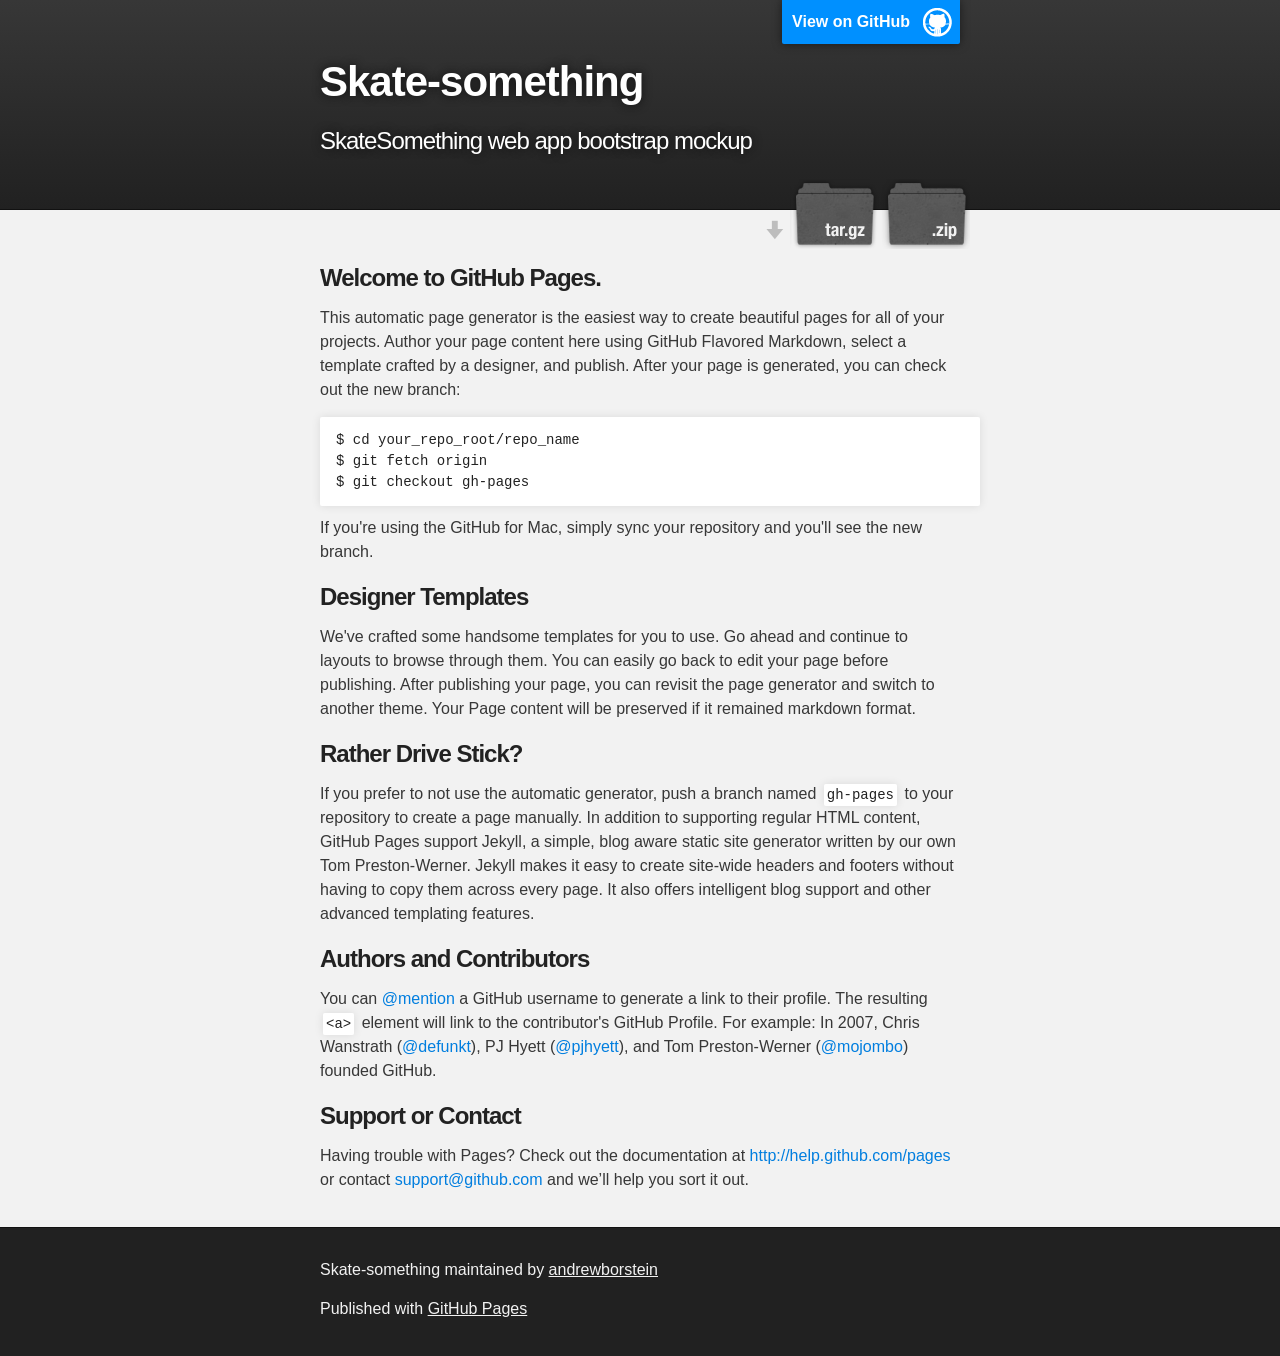
==== index.html @ f6f895ea "Create gh-pages branch via GitHub" ====
<!DOCTYPE html>
<html>

  <head>
    <meta charset='utf-8' />
    <meta http-equiv="X-UA-Compatible" content="chrome=1" />
    <meta name="description" content="Skate-something : SkateSomething web app bootstrap mockup" />

    <link rel="stylesheet" type="text/css" media="screen" href="stylesheets/stylesheet.css">

    <title>Skate-something</title>
  </head>

  <body>

    <!-- HEADER -->
    <div id="header_wrap" class="outer">
        <header class="inner">
          <a id="forkme_banner" href="https://github.com/andrewborstein/skate-something">View on GitHub</a>

          <h1 id="project_title">Skate-something</h1>
          <h2 id="project_tagline">SkateSomething web app bootstrap mockup</h2>

            <section id="downloads">
              <a class="zip_download_link" href="https://github.com/andrewborstein/skate-something/zipball/master">Download this project as a .zip file</a>
              <a class="tar_download_link" href="https://github.com/andrewborstein/skate-something/tarball/master">Download this project as a tar.gz file</a>
            </section>
        </header>
    </div>

    <!-- MAIN CONTENT -->
    <div id="main_content_wrap" class="outer">
      <section id="main_content" class="inner">
        <h3>
<a name="welcome-to-github-pages" class="anchor" href="#welcome-to-github-pages"><span class="octicon octicon-link"></span></a>Welcome to GitHub Pages.</h3>

<p>This automatic page generator is the easiest way to create beautiful pages for all of your projects. Author your page content here using GitHub Flavored Markdown, select a template crafted by a designer, and publish. After your page is generated, you can check out the new branch:</p>

<pre><code>$ cd your_repo_root/repo_name
$ git fetch origin
$ git checkout gh-pages
</code></pre>

<p>If you're using the GitHub for Mac, simply sync your repository and you'll see the new branch.</p>

<h3>
<a name="designer-templates" class="anchor" href="#designer-templates"><span class="octicon octicon-link"></span></a>Designer Templates</h3>

<p>We've crafted some handsome templates for you to use. Go ahead and continue to layouts to browse through them. You can easily go back to edit your page before publishing. After publishing your page, you can revisit the page generator and switch to another theme. Your Page content will be preserved if it remained markdown format.</p>

<h3>
<a name="rather-drive-stick" class="anchor" href="#rather-drive-stick"><span class="octicon octicon-link"></span></a>Rather Drive Stick?</h3>

<p>If you prefer to not use the automatic generator, push a branch named <code>gh-pages</code> to your repository to create a page manually. In addition to supporting regular HTML content, GitHub Pages support Jekyll, a simple, blog aware static site generator written by our own Tom Preston-Werner. Jekyll makes it easy to create site-wide headers and footers without having to copy them across every page. It also offers intelligent blog support and other advanced templating features.</p>

<h3>
<a name="authors-and-contributors" class="anchor" href="#authors-and-contributors"><span class="octicon octicon-link"></span></a>Authors and Contributors</h3>

<p>You can <a href="https://github.com/blog/821" class="user-mention">@mention</a> a GitHub username to generate a link to their profile. The resulting <code>&lt;a&gt;</code> element will link to the contributor's GitHub Profile. For example: In 2007, Chris Wanstrath (<a href="https://github.com/defunkt" class="user-mention">@defunkt</a>), PJ Hyett (<a href="https://github.com/pjhyett" class="user-mention">@pjhyett</a>), and Tom Preston-Werner (<a href="https://github.com/mojombo" class="user-mention">@mojombo</a>) founded GitHub.</p>

<h3>
<a name="support-or-contact" class="anchor" href="#support-or-contact"><span class="octicon octicon-link"></span></a>Support or Contact</h3>

<p>Having trouble with Pages? Check out the documentation at <a href="http://help.github.com/pages">http://help.github.com/pages</a> or contact <a href="mailto:support@github.com">support@github.com</a> and we’ll help you sort it out.</p>
      </section>
    </div>

    <!-- FOOTER  -->
    <div id="footer_wrap" class="outer">
      <footer class="inner">
        <p class="copyright">Skate-something maintained by <a href="https://github.com/andrewborstein">andrewborstein</a></p>
        <p>Published with <a href="http://pages.github.com">GitHub Pages</a></p>
      </footer>
    </div>

    

  </body>
</html>
---- stylesheets/stylesheet.css ----
/*******************************************************************************
Slate Theme for GitHub Pages
by Jason Costello, @jsncostello
*******************************************************************************/

@import url(pygment_trac.css);

/*******************************************************************************
MeyerWeb Reset
*******************************************************************************/

html, body, div, span, applet, object, iframe,
h1, h2, h3, h4, h5, h6, p, blockquote, pre,
a, abbr, acronym, address, big, cite, code,
del, dfn, em, img, ins, kbd, q, s, samp,
small, strike, strong, sub, sup, tt, var,
b, u, i, center,
dl, dt, dd, ol, ul, li,
fieldset, form, label, legend,
table, caption, tbody, tfoot, thead, tr, th, td,
article, aside, canvas, details, embed,
figure, figcaption, footer, header, hgroup,
menu, nav, output, ruby, section, summary,
time, mark, audio, video {
  margin: 0;
  padding: 0;
  border: 0;
  font: inherit;
  vertical-align: baseline;
}

/* HTML5 display-role reset for older browsers */
article, aside, details, figcaption, figure,
footer, header, hgroup, menu, nav, section {
  display: block;
}

ol, ul {
  list-style: none;
}

table {
  border-collapse: collapse;
  border-spacing: 0;
}

/*******************************************************************************
Theme Styles
*******************************************************************************/

body {
  box-sizing: border-box;
  color:#373737;
  background: #212121;
  font-size: 16px;
  font-family: 'Myriad Pro', Calibri, Helvetica, Arial, sans-serif;
  line-height: 1.5;
  -webkit-font-smoothing: antialiased;
}

h1, h2, h3, h4, h5, h6 {
  margin: 10px 0;
  font-weight: 700;
  color:#222222;
  font-family: 'Lucida Grande', 'Calibri', Helvetica, Arial, sans-serif;
  letter-spacing: -1px;
}

h1 {
  font-size: 36px;
  font-weight: 700;
}

h2 {
  padding-bottom: 10px;
  font-size: 32px;
  background: url('../images/bg_hr.png') repeat-x bottom;
}

h3 {
  font-size: 24px;
}

h4 {
  font-size: 21px;
}

h5 {
  font-size: 18px;
}

h6 {
  font-size: 16px;
}

p {
  margin: 10px 0 15px 0;
}

footer p {
  color: #f2f2f2;
}

a {
  text-decoration: none;
  color: #007edf;
  text-shadow: none;

  transition: color 0.5s ease;
  transition: text-shadow 0.5s ease;
  -webkit-transition: color 0.5s ease;
  -webkit-transition: text-shadow 0.5s ease;
  -moz-transition: color 0.5s ease;
  -moz-transition: text-shadow 0.5s ease;
  -o-transition: color 0.5s ease;
  -o-transition: text-shadow 0.5s ease;
  -ms-transition: color 0.5s ease;
  -ms-transition: text-shadow 0.5s ease;
}

a:hover, a:focus {text-decoration: underline;}

footer a {
  color: #F2F2F2;
  text-decoration: underline;
}

em {
  font-style: italic;
}

strong {
  font-weight: bold;
}

img {
  position: relative;
  margin: 0 auto;
  max-width: 739px;
  padding: 5px;
  margin: 10px 0 10px 0;
  border: 1px solid #ebebeb;

  box-shadow: 0 0 5px #ebebeb;
  -webkit-box-shadow: 0 0 5px #ebebeb;
  -moz-box-shadow: 0 0 5px #ebebeb;
  -o-box-shadow: 0 0 5px #ebebeb;
  -ms-box-shadow: 0 0 5px #ebebeb;
}

p img {
  display: inline;
  margin: 0;
  padding: 0;
  vertical-align: middle;
  text-align: center;
  border: none;
}

pre, code {
  width: 100%;
  color: #222;
  background-color: #fff;

  font-family: Monaco, "Bitstream Vera Sans Mono", "Lucida Console", Terminal, monospace;
  font-size: 14px;

  border-radius: 2px;
  -moz-border-radius: 2px;
  -webkit-border-radius: 2px;
}

pre {
  width: 100%;
  padding: 10px;
  box-shadow: 0 0 10px rgba(0,0,0,.1);
  overflow: auto;
}

code {
  padding: 3px;
  margin: 0 3px;
  box-shadow: 0 0 10px rgba(0,0,0,.1);
}

pre code {
  display: block;
  box-shadow: none;
}

blockquote {
  color: #666;
  margin-bottom: 20px;
  padding: 0 0 0 20px;
  border-left: 3px solid #bbb;
}


ul, ol, dl {
  margin-bottom: 15px
}

ul {
  list-style: inside;
  padding-left: 20px;
}

ol {
  list-style: decimal inside;
  padding-left: 20px;
}

dl dt {
  font-weight: bold;
}

dl dd {
  padding-left: 20px;
  font-style: italic;
}

dl p {
  padding-left: 20px;
  font-style: italic;
}

hr {
  height: 1px;
  margin-bottom: 5px;
  border: none;
  background: url('../images/bg_hr.png') repeat-x center;
}

table {
  border: 1px solid #373737;
  margin-bottom: 20px;
  text-align: left;
 }

th {
  font-family: 'Lucida Grande', 'Helvetica Neue', Helvetica, Arial, sans-serif;
  padding: 10px;
  background: #373737;
  color: #fff;
 }

td {
  padding: 10px;
  border: 1px solid #373737;
 }

form {
  background: #f2f2f2;
  padding: 20px;
}

/*******************************************************************************
Full-Width Styles
*******************************************************************************/

.outer {
  width: 100%;
}

.inner {
  position: relative;
  max-width: 640px;
  padding: 20px 10px;
  margin: 0 auto;
}

#forkme_banner {
  display: block;
  position: absolute;
  top:0;
  right: 10px;
  z-index: 10;
  padding: 10px 50px 10px 10px;
  color: #fff;
  background: url('../images/blacktocat.png') #0090ff no-repeat 95% 50%;
  font-weight: 700;
  box-shadow: 0 0 10px rgba(0,0,0,.5);
  border-bottom-left-radius: 2px;
  border-bottom-right-radius: 2px;
}

#header_wrap {
  background: #212121;
  background: -moz-linear-gradient(top, #373737, #212121);
  background: -webkit-linear-gradient(top, #373737, #212121);
  background: -ms-linear-gradient(top, #373737, #212121);
  background: -o-linear-gradient(top, #373737, #212121);
  background: linear-gradient(top, #373737, #212121);
}

#header_wrap .inner {
  padding: 50px 10px 30px 10px;
}

#project_title {
  margin: 0;
  color: #fff;
  font-size: 42px;
  font-weight: 700;
  text-shadow: #111 0px 0px 10px;
}

#project_tagline {
  color: #fff;
  font-size: 24px;
  font-weight: 300;
  background: none;
  text-shadow: #111 0px 0px 10px;
}

#downloads {
  position: absolute;
  width: 210px;
  z-index: 10;
  bottom: -40px;
  right: 0;
  height: 70px;
  background: url('../images/icon_download.png') no-repeat 0% 90%;
}

.zip_download_link {
  display: block;
  float: right;
  width: 90px;
  height:70px;
  text-indent: -5000px;
  overflow: hidden;
  background: url(../images/sprite_download.png) no-repeat bottom left;
}

.tar_download_link {
  display: block;
  float: right;
  width: 90px;
  height:70px;
  text-indent: -5000px;
  overflow: hidden;
  background: url(../images/sprite_download.png) no-repeat bottom right;
  margin-left: 10px;
}

.zip_download_link:hover {
  background: url(../images/sprite_download.png) no-repeat top left;
}

.tar_download_link:hover {
  background: url(../images/sprite_download.png) no-repeat top right;
}

#main_content_wrap {
  background: #f2f2f2;
  border-top: 1px solid #111;
  border-bottom: 1px solid #111;
}

#main_content {
  padding-top: 40px;
}

#footer_wrap {
  background: #212121;
}



/*******************************************************************************
Small Device Styles
*******************************************************************************/

@media screen and (max-width: 480px) {
  body {
    font-size:14px;
  }

  #downloads {
    display: none;
  }

  .inner {
    min-width: 320px;
    max-width: 480px;
  }

  #project_title {
  font-size: 32px;
  }

  h1 {
    font-size: 28px;
  }

  h2 {
    font-size: 24px;
  }

  h3 {
    font-size: 21px;
  }

  h4 {
    font-size: 18px;
  }

  h5 {
    font-size: 14px;
  }

  h6 {
    font-size: 12px;
  }

  code, pre {
    min-width: 320px;
    max-width: 480px;
    font-size: 11px;
  }

}
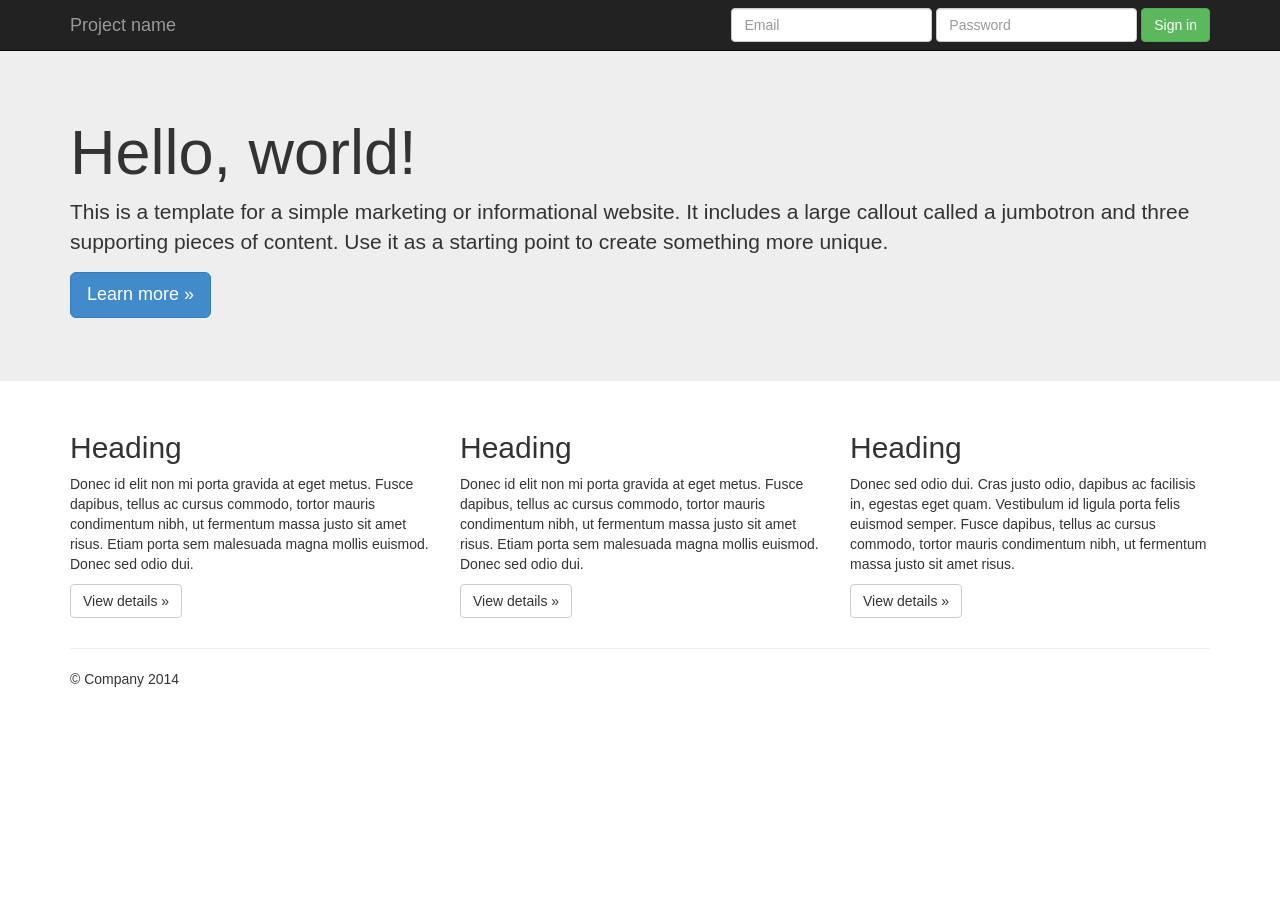
==== commit 029774b0: "Changed from CDN to Hosted Scripts" ====
--- a/index.html
+++ b/index.html
@@ -1,79 +1,103 @@
+
 <!DOCTYPE html>
-<html>
+<html lang="en">
+  <head>
+    <meta charset="utf-8">
+    <meta http-equiv="X-UA-Compatible" content="IE=edge">
+    <meta name="viewport" content="width=device-width, initial-scale=1">
+    <meta name="description" content="">
+    <meta name="author" content="">
+    <link rel="shortcut icon" href="../../assets/ico/favicon.ico">
 
-  <head>
-    <meta charset='utf-8' />
-    <meta http-equiv="X-UA-Compatible" content="chrome=1" />
-    <meta name="description" content="Skate-something : SkateSomething web app bootstrap mockup" />
+    <title>Jumbotron Template for Bootstrap</title>
 
-    <link rel="stylesheet" type="text/css" media="screen" href="stylesheets/stylesheet.css">
+    <!-- Custom styles for this template -->
+    <link href="css/bootstrap.min.css" rel="stylesheet">
 
-    <title>Skate-something</title>
+    <!-- Custom styles for this template -->
+    <link href="css/jumbotron.css" rel="stylesheet">
+
+    <!-- Just for debugging purposes. Don't actually copy this line! -->
+    <!--[if lt IE 9]><script src="../../assets/js/ie8-responsive-file-warning.js"></script><![endif]-->
+
+    <!-- HTML5 shim and Respond.js IE8 support of HTML5 elements and media queries -->
+    <!--[if lt IE 9]>
+      <script src="https://oss.maxcdn.com/libs/html5shiv/3.7.0/html5shiv.js"></script>
+      <script src="https://oss.maxcdn.com/libs/respond.js/1.4.2/respond.min.js"></script>
+    <![endif]-->
   </head>
 
   <body>
 
-    <!-- HEADER -->
-    <div id="header_wrap" class="outer">
-        <header class="inner">
-          <a id="forkme_banner" href="https://github.com/andrewborstein/skate-something">View on GitHub</a>
-
-          <h1 id="project_title">Skate-something</h1>
-          <h2 id="project_tagline">SkateSomething web app bootstrap mockup</h2>
-
-            <section id="downloads">
-              <a class="zip_download_link" href="https://github.com/andrewborstein/skate-something/zipball/master">Download this project as a .zip file</a>
-              <a class="tar_download_link" href="https://github.com/andrewborstein/skate-something/tarball/master">Download this project as a tar.gz file</a>
-            </section>
-        </header>
+    <div class="navbar navbar-inverse navbar-fixed-top" role="navigation">
+      <div class="container">
+        <div class="navbar-header">
+          <button type="button" class="navbar-toggle" data-toggle="collapse" data-target=".navbar-collapse">
+            <span class="sr-only">Toggle navigation</span>
+            <span class="icon-bar"></span>
+            <span class="icon-bar"></span>
+            <span class="icon-bar"></span>
+          </button>
+          <a class="navbar-brand" href="#">Project name</a>
+        </div>
+        <div class="navbar-collapse collapse">
+          <form class="navbar-form navbar-right" role="form">
+            <div class="form-group">
+              <input type="text" placeholder="Email" class="form-control">
+            </div>
+            <div class="form-group">
+              <input type="password" placeholder="Password" class="form-control">
+            </div>
+            <button type="submit" class="btn btn-success">Sign in</button>
+          </form>
+        </div><!--/.navbar-collapse -->
+      </div>
     </div>
 
-    <!-- MAIN CONTENT -->
-    <div id="main_content_wrap" class="outer">
-      <section id="main_content" class="inner">
-        <h3>
-<a name="welcome-to-github-pages" class="anchor" href="#welcome-to-github-pages"><span class="octicon octicon-link"></span></a>Welcome to GitHub Pages.</h3>
-
-<p>This automatic page generator is the easiest way to create beautiful pages for all of your projects. Author your page content here using GitHub Flavored Markdown, select a template crafted by a designer, and publish. After your page is generated, you can check out the new branch:</p>
-
-<pre><code>$ cd your_repo_root/repo_name
-$ git fetch origin
-$ git checkout gh-pages
-</code></pre>
-
-<p>If you're using the GitHub for Mac, simply sync your repository and you'll see the new branch.</p>
-
-<h3>
-<a name="designer-templates" class="anchor" href="#designer-templates"><span class="octicon octicon-link"></span></a>Designer Templates</h3>
-
-<p>We've crafted some handsome templates for you to use. Go ahead and continue to layouts to browse through them. You can easily go back to edit your page before publishing. After publishing your page, you can revisit the page generator and switch to another theme. Your Page content will be preserved if it remained markdown format.</p>
-
-<h3>
-<a name="rather-drive-stick" class="anchor" href="#rather-drive-stick"><span class="octicon octicon-link"></span></a>Rather Drive Stick?</h3>
-
-<p>If you prefer to not use the automatic generator, push a branch named <code>gh-pages</code> to your repository to create a page manually. In addition to supporting regular HTML content, GitHub Pages support Jekyll, a simple, blog aware static site generator written by our own Tom Preston-Werner. Jekyll makes it easy to create site-wide headers and footers without having to copy them across every page. It also offers intelligent blog support and other advanced templating features.</p>
-
-<h3>
-<a name="authors-and-contributors" class="anchor" href="#authors-and-contributors"><span class="octicon octicon-link"></span></a>Authors and Contributors</h3>
-
-<p>You can <a href="https://github.com/blog/821" class="user-mention">@mention</a> a GitHub username to generate a link to their profile. The resulting <code>&lt;a&gt;</code> element will link to the contributor's GitHub Profile. For example: In 2007, Chris Wanstrath (<a href="https://github.com/defunkt" class="user-mention">@defunkt</a>), PJ Hyett (<a href="https://github.com/pjhyett" class="user-mention">@pjhyett</a>), and Tom Preston-Werner (<a href="https://github.com/mojombo" class="user-mention">@mojombo</a>) founded GitHub.</p>
-
-<h3>
-<a name="support-or-contact" class="anchor" href="#support-or-contact"><span class="octicon octicon-link"></span></a>Support or Contact</h3>
-
-<p>Having trouble with Pages? Check out the documentation at <a href="http://help.github.com/pages">http://help.github.com/pages</a> or contact <a href="mailto:support@github.com">support@github.com</a> and we’ll help you sort it out.</p>
-      </section>
+    <!-- Main jumbotron for a primary marketing message or call to action -->
+    <div class="jumbotron">
+      <div class="container">
+        <h1>Hello, world!</h1>
+        <p>This is a template for a simple marketing or informational website. It includes a large callout called a jumbotron and three supporting pieces of content. Use it as a starting point to create something more unique.</p>
+        <p><a class="btn btn-primary btn-lg" role="button">Learn more &raquo;</a></p>
+      </div>
     </div>
 
-    <!-- FOOTER  -->
-    <div id="footer_wrap" class="outer">
-      <footer class="inner">
-        <p class="copyright">Skate-something maintained by <a href="https://github.com/andrewborstein">andrewborstein</a></p>
-        <p>Published with <a href="http://pages.github.com">GitHub Pages</a></p>
+    <div class="container">
+      <!-- Example row of columns -->
+      <div class="row">
+        <div class="col-md-4">
+          <h2>Heading</h2>
+          <p>Donec id elit non mi porta gravida at eget metus. Fusce dapibus, tellus ac cursus commodo, tortor mauris condimentum nibh, ut fermentum massa justo sit amet risus. Etiam porta sem malesuada magna mollis euismod. Donec sed odio dui. </p>
+          <p><a class="btn btn-default" href="#" role="button">View details &raquo;</a></p>
+        </div>
+        <div class="col-md-4">
+          <h2>Heading</h2>
+          <p>Donec id elit non mi porta gravida at eget metus. Fusce dapibus, tellus ac cursus commodo, tortor mauris condimentum nibh, ut fermentum massa justo sit amet risus. Etiam porta sem malesuada magna mollis euismod. Donec sed odio dui. </p>
+          <p><a class="btn btn-default" href="#" role="button">View details &raquo;</a></p>
+       </div>
+        <div class="col-md-4">
+          <h2>Heading</h2>
+          <p>Donec sed odio dui. Cras justo odio, dapibus ac facilisis in, egestas eget quam. Vestibulum id ligula porta felis euismod semper. Fusce dapibus, tellus ac cursus commodo, tortor mauris condimentum nibh, ut fermentum massa justo sit amet risus.</p>
+          <p><a class="btn btn-default" href="#" role="button">View details &raquo;</a></p>
+        </div>
+      </div>
+
+      <hr>
+
+      <footer>
+        <p>&copy; Company 2014</p>
       </footer>
-    </div>
+    </div> <!-- /container -->
 
-    
+
+    <!-- Bootstrap core JavaScript
+    ================================================== -->
+    <!-- Placed at the end of the document so the pages load faster -->
+    <script src="https://ajax.googleapis.com/ajax/libs/jquery/1.11.0/jquery.min.js"></script>
+
+	<!-- Latest compiled and minified JavaScript -->
+	<script src="http://netdna.bootstrapcdn.com/bootstrap/3.1.1/js/bootstrap.min.js"></script>
 
   </body>
 </html>
--- a/css/jumbotron.css
+++ b/css/jumbotron.css
@@ -0,0 +1,11 @@
+/*!
+ * Bootstrap v3.1.1 (http://getbootstrap.com)
+ * Copyright 2011-2014 Twitter, Inc.
+ * Licensed under MIT (https://github.com/twbs/bootstrap/blob/master/LICENSE)
+ */
+
+ /* Move down content because we have a fixed navbar that is 50px tall */
+body {
+  padding-top: 50px;
+  padding-bottom: 20px;
+}
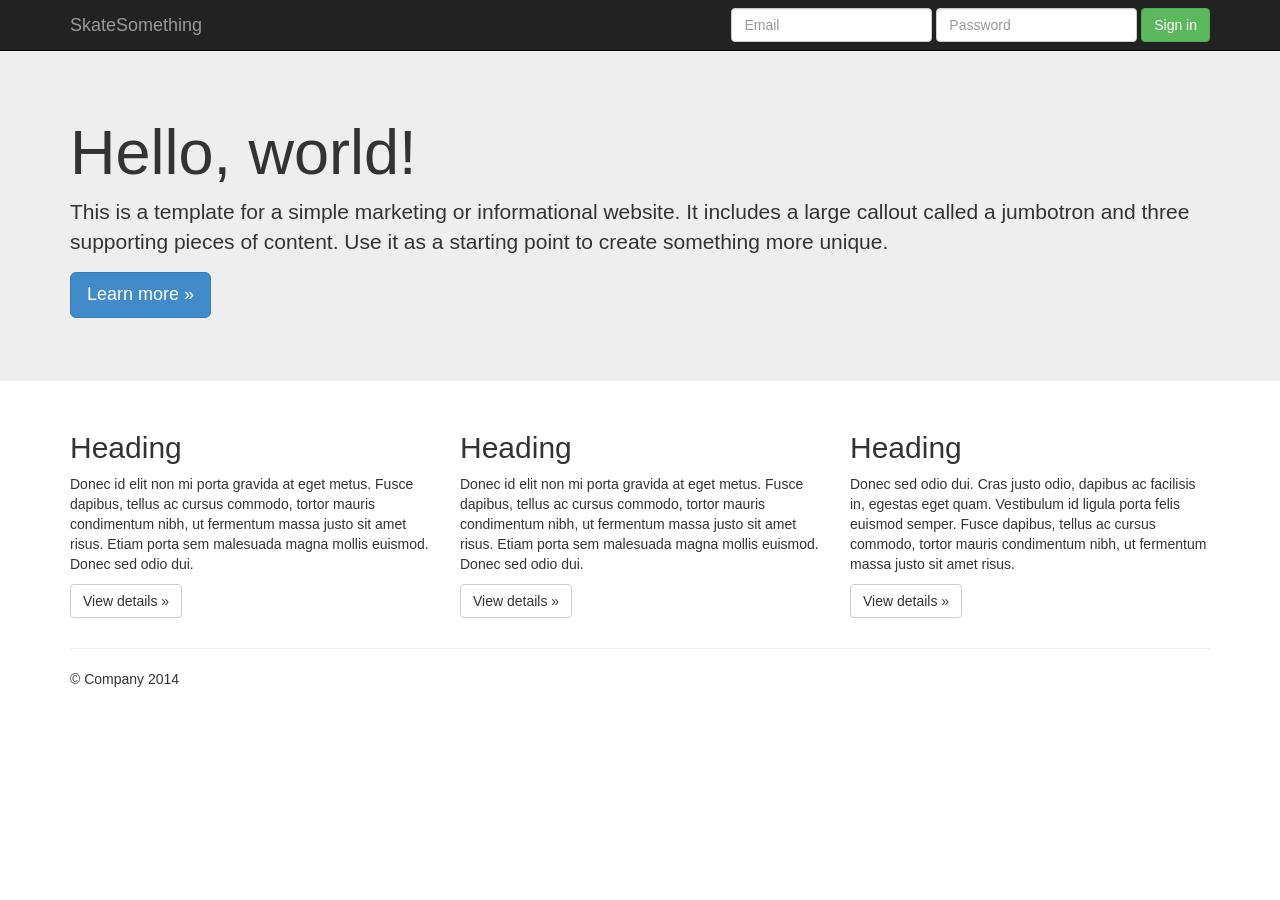
==== commit 60547f99: "Added favicon, title." ====
--- a/index.html
+++ b/index.html
@@ -7,9 +7,9 @@
     <meta name="viewport" content="width=device-width, initial-scale=1">
     <meta name="description" content="">
     <meta name="author" content="">
-    <link rel="shortcut icon" href="../../assets/ico/favicon.ico">
+    <link rel="shortcut icon" href="assets/ico/favicon.ico">
 
-    <title>Jumbotron Template for Bootstrap</title>
+    <title>SkateSomething</title>
 
     <!-- Custom styles for this template -->
     <link href="css/bootstrap.min.css" rel="stylesheet">
@@ -38,7 +38,7 @@
             <span class="icon-bar"></span>
             <span class="icon-bar"></span>
           </button>
-          <a class="navbar-brand" href="#">Project name</a>
+          <a class="navbar-brand" href="#">SkateSomething</a>
         </div>
         <div class="navbar-collapse collapse">
           <form class="navbar-form navbar-right" role="form">
